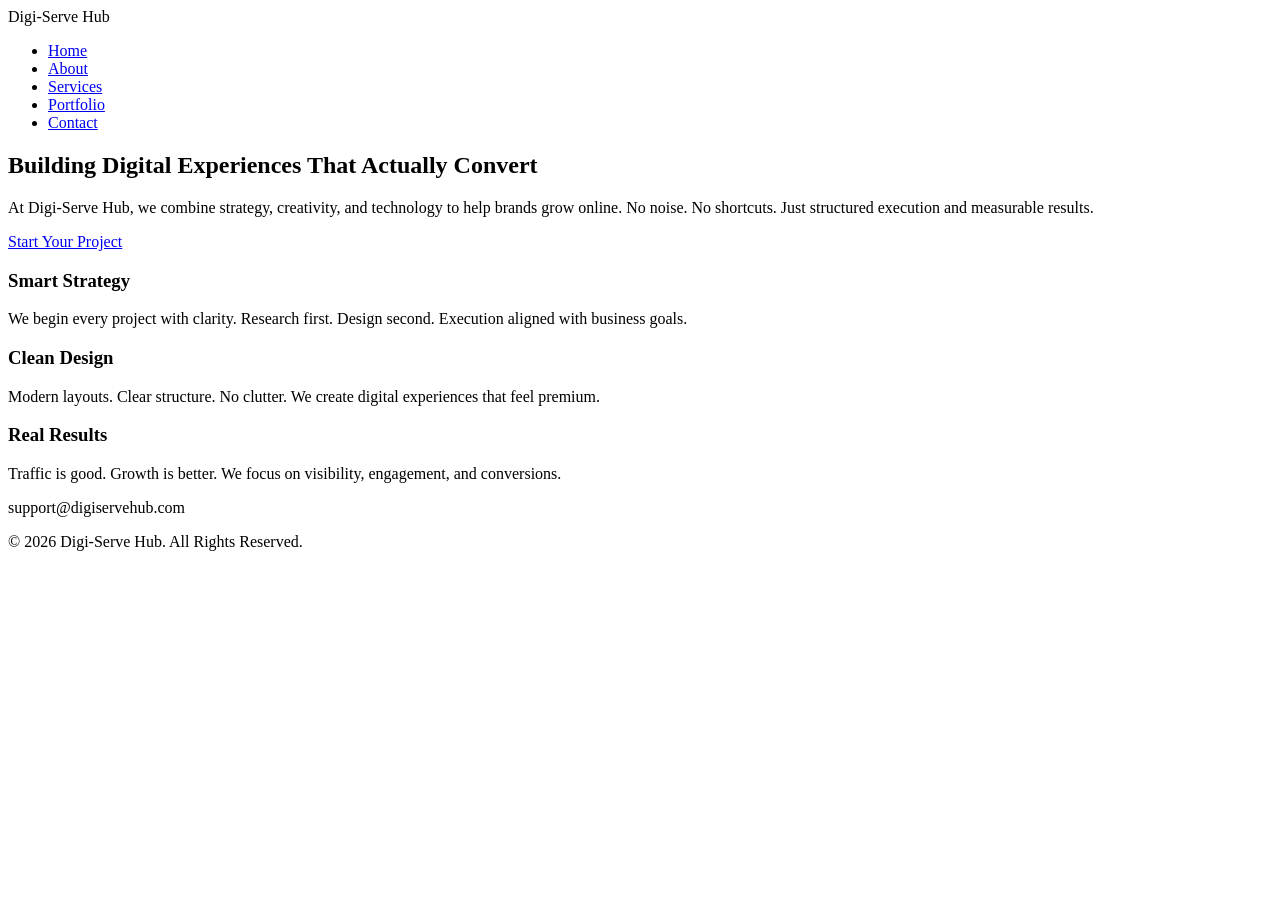
==== index.html @ 0da13574 "Add files via upload" ====
<!DOCTYPE html>
<html>
<head>
    <title>Digi-Serve Hub | Home</title>
    <link rel="stylesheet" href="style.css">
</head>
<body>

<header>
<nav>
    <div class="logo">Digi-Serve Hub</div>
    <ul>
        <li><a href="index.html" class="active">Home</a></li>
        <li><a href="about.html">About</a></li>
        <li><a href="services.html">Services</a></li>
        <li><a href="portfolio.html">Portfolio</a></li>
        <li><a href="contact.html">Contact</a></li>
    </ul>
</nav>
</header>

<section class="section">
    <h1>Building Digital Experiences That Actually Convert</h1>
    <p>At Digi-Serve Hub, we combine strategy, creativity, and technology to help brands grow online. No noise. No shortcuts. Just structured execution and measurable results.</p>
    <a href="contact.html" class="btn">Start Your Project</a>

    <div class="cards">
        <div class="card">
            <h3>Smart Strategy</h3>
            <p>We begin every project with clarity. Research first. Design second. Execution aligned with business goals.</p>
        </div>

        <div class="card">
            <h3>Clean Design</h3>
            <p>Modern layouts. Clear structure. No clutter. We create digital experiences that feel premium.</p>
        </div>

        <div class="card">
            <h3>Real Results</h3>
            <p>Traffic is good. Growth is better. We focus on visibility, engagement, and conversions.</p>
        </div>
    </div>
</section>

<footer>
    <p>support@digiservehub.com</p>
    <p>© 2026 Digi-Serve Hub. All Rights Reserved.</p>
</footer>

</body>
</html>
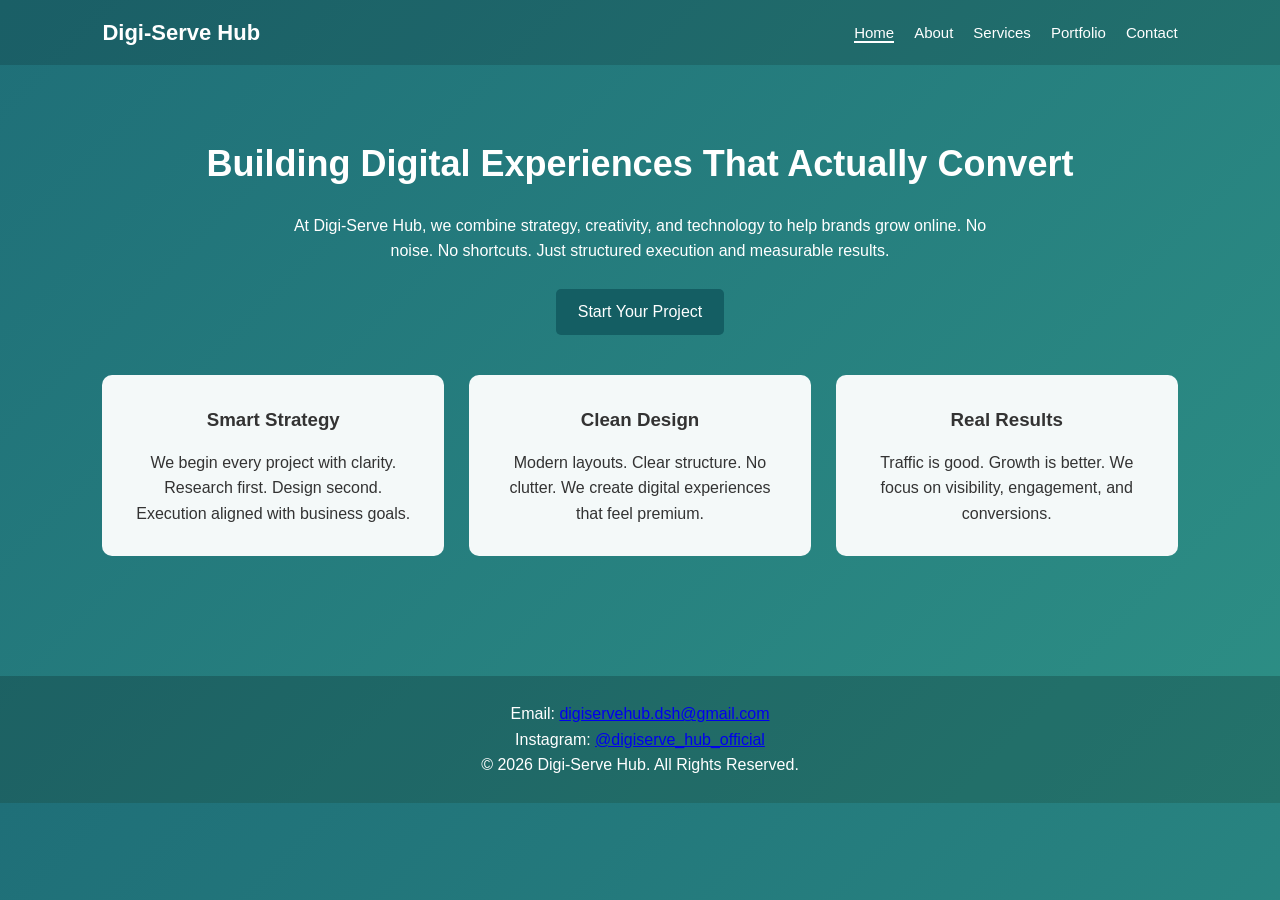
==== commit c57f08fe: "Update footer with new contact information" ====
--- a/index.html
+++ b/index.html
@@ -43,9 +43,14 @@
 </section>
 
 <footer>
-    <p>support@digiservehub.com</p>
+    <p>
+        Email: <a href="mailto:digiservehub.dsh@gmail.com">digiservehub.dsh@gmail.com</a>
+    </p>
+    <p>
+        Instagram: <a href="https://instagram.com/digiserve_hub_official" target="_blank">@digiserve_hub_official</a>
+    </p>
     <p>© 2026 Digi-Serve Hub. All Rights Reserved.</p>
 </footer>
 
 </body>
-</html>+</html>
--- a/style.css
+++ b/style.css
@@ -0,0 +1,157 @@
+* {
+    margin: 0;
+    padding: 0;
+    box-sizing: border-box;
+    font-family: Arial, Helvetica, sans-serif;
+}
+
+body {
+    background: linear-gradient(135deg, #1f6f78, #2d8f85);
+    color: #222;
+    line-height: 1.6;
+}
+
+/* Navigation */
+header {
+    background: rgba(0, 0, 0, 0.15);
+    padding: 15px 8%;
+}
+
+nav {
+    display: flex;
+    justify-content: space-between;
+    align-items: center;
+}
+
+.logo {
+    color: #fff;
+    font-size: 22px;
+    font-weight: bold;
+}
+
+nav ul {
+    list-style: none;
+    display: flex;
+    gap: 20px;
+}
+
+nav ul li a {
+    color: #fff;
+    text-decoration: none;
+    font-size: 15px;
+    transition: 0.3s;
+}
+
+nav ul li a:hover,
+nav ul li a.active {
+    border-bottom: 2px solid #fff;
+}
+
+/* Sections */
+.section {
+    padding: 70px 8%;
+    text-align: center;
+    color: #fff;
+}
+
+.section h1 {
+    font-size: 36px;
+    margin-bottom: 20px;
+}
+
+.section p {
+    max-width: 700px;
+    margin: auto;
+    font-size: 16px;
+}
+
+/* Cards */
+.cards {
+    display: grid;
+    grid-template-columns: repeat(auto-fit, minmax(250px, 1fr));
+    gap: 25px;
+    margin-top: 40px;
+}
+
+.card {
+    background: #f4f9f9;
+    padding: 30px;
+    border-radius: 10px;
+    color: #333;
+    transition: 0.3s;
+}
+
+.card:hover {
+    transform: translateY(-5px);
+}
+
+.card h3 {
+    margin-bottom: 15px;
+}
+
+/* Buttons */
+.btn {
+    display: inline-block;
+    margin-top: 25px;
+    padding: 10px 22px;
+    background: #145e63;
+    color: #fff;
+    text-decoration: none;
+    border-radius: 5px;
+    transition: 0.3s;
+}
+
+.btn:hover {
+    background: #0f4c50;
+}
+
+/* Contact Form */
+.contact-card {
+    background: #f4f9f9;
+    padding: 40px;
+    border-radius: 10px;
+    max-width: 600px;
+    margin: 40px auto 0 auto;
+    color: #333;
+}
+
+.contact-card h2 {
+    margin-bottom: 20px;
+}
+
+.contact-card input,
+.contact-card textarea {
+    width: 100%;
+    padding: 10px;
+    margin-bottom: 15px;
+    border-radius: 5px;
+    border: 1px solid #ccc;
+}
+
+.contact-card textarea {
+    resize: none;
+    height: 120px;
+}
+
+.contact-card button {
+    width: 100%;
+    padding: 10px;
+    background: #145e63;
+    color: #fff;
+    border: none;
+    border-radius: 5px;
+    cursor: pointer;
+}
+
+.contact-card button:hover {
+    background: #0f4c50;
+}
+
+/* Footer */
+footer {
+    text-align: center;
+    padding: 25px;
+    background: rgba(0, 0, 0, 0.2);
+    color: #fff;
+    margin-top: 50px;
+}
